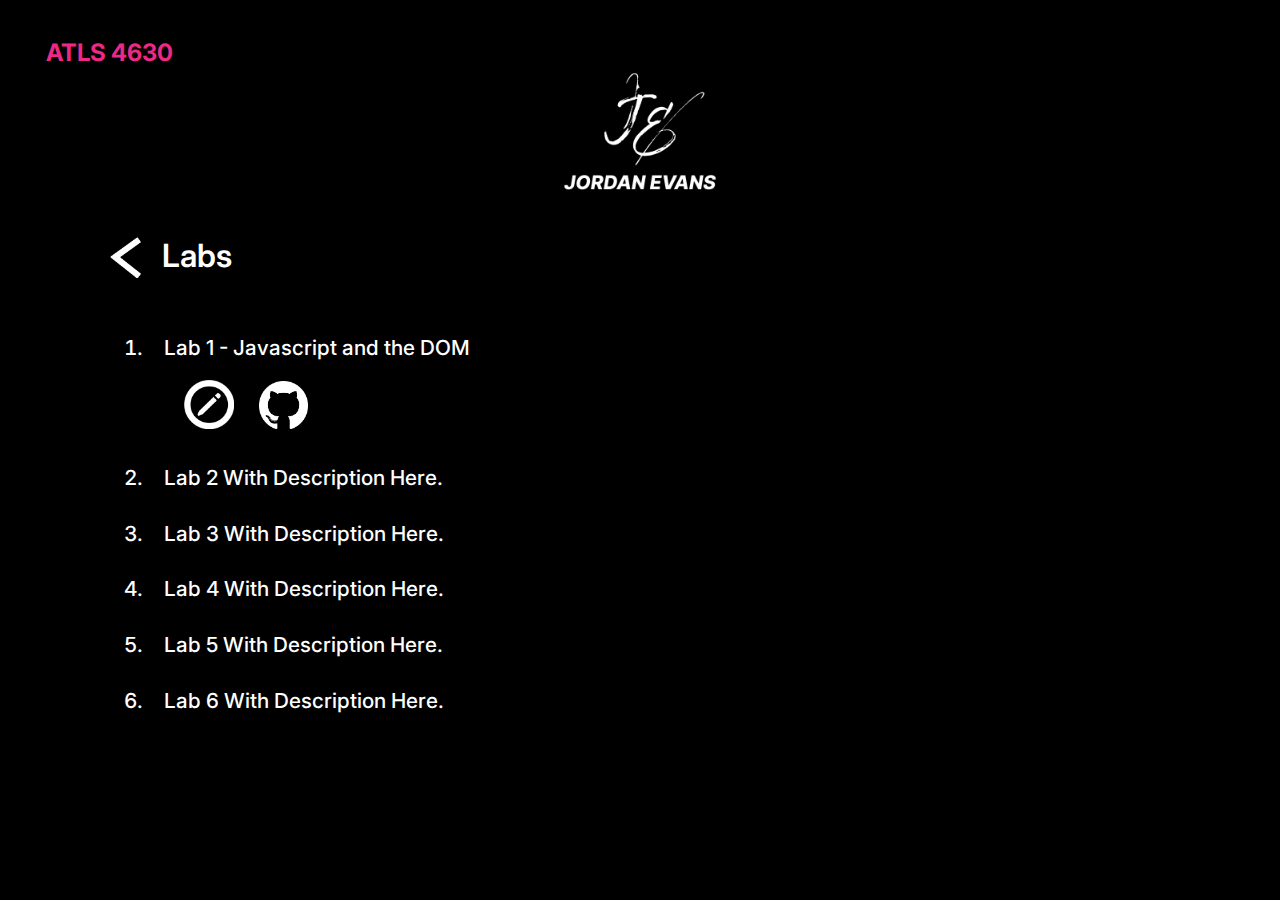
==== labs.html @ 7b27486d "completed milestone 2" ====
<!DOCTYPE html>
<html lang="en">
  <head>
    <link rel="preconnect" href="https://fonts.googleapis.com">
    <link rel="preconnect" href="https://fonts.gstatic.com" crossorigin>
    <link href="https://fonts.googleapis.com/css2?family=Inter:wght@500;600;700&display=swap" rel="stylesheet">
    <title>My Labs Page</title>
    <meta charset="UTF-8" />
    <link rel="stylesheet" href="index.css" />
  </head>
  <body>
    

    <div class="className">ATLS 4630</div>
    <img src="img/whiteLogo.png" alt="Jordan Evans Personal Logo in White" class="personalLogo">
 

    <div class="headers">
        <a href="index.html"><img src="img/back.png" alt="back button" class="backB"></a>
        <div class="specPage">Labs</div>
    </div>

    <div class="listOfAssn">
    <ol>
        <li>
            <a href="https://jordanaevanz.github.io/FWD-Assignment-1/"> Lab 1 - Javascript and the DOM </a> 
            <br>
            <a href="https://www.jordan-evans.com/front/assignment-1"><img src="img/blog.png" alt="pen button for blog" class="icon"></a>
            <a href="https://github.com/jordanaevanz/FWD-Assignment-1"><img src="img/github.png" alt="link to github page" class="icon"></a>
        </li>
        <li>Lab 2 With Description Here.</li>
        <li>Lab 3 With Description Here.</li>
        <li>Lab 4 With Description Here.</li>
        <li>Lab 5 With Description Here.</li>
        <li>Lab 6 With Description Here.</li>
    </ol>
    </div>
  </body>
</html>
---- index.css ----
body{
    background-color:black;
}
.className{
    color: #ED2987;
    font-family: "inter";
    font-weight: 700;
    margin: 3% 0 0 3%;
    font-size: 1.5rem;
}
.personalLogo{
    display: block;
    margin-left: auto;
    margin-right: auto;
    width: 13%;
}
.options{
    display: flex;
    margin: 8% 25% 0 25%;
    justify-content: center;
}

.headers{
    display: flex;
    margin: 3% 0 0 8%;
}

.lab{
    padding: 23%;
    color:white;
    font-family: "inter";
    font-size: 2rem;
    font-weight: 600;

}
.proj{
    padding: 23%;
    color:white;
    font-family: "inter";
    font-weight: 600;
    font-size: 2rem;
}

.lab:hover{
    background-size: contain;
    background-position: center;
    background-repeat: no-repeat;
    background-image: url("img/hoverLab.png");
}

.lab:hover a {
color: #00000000;
}

.proj:hover{
    background-size: contain;
    background-position: center;
    background-repeat: no-repeat;
    background-image: url("img/hoverProj.png");
}

.proj:hover a {
    color: #00000000;
    }

.listOfAssn{
    color:white;
    font-family: "inter";
    font-weight: 500;
    margin: 3% 8% 0 8%;
}

li{
    padding:1.5%;
    /* between the items */
    font-size: 1.3em;
}

.proj:hover a {
    color: #00000000;
    }


.specPage{
    font-family: "inter";
    font-weight: 600;
    font-size: 2rem;
    color:white;
}

.backB{
    width: 60%;
}

.icon{
    width: 5%;
    /* background-color: white; */
    margin: 2% 0 0 2%;
}

.blog{
    font-family: "inter";
    font-weight: 600;
    font-size: 1.3rem;
    color:white;
    padding: 8%;
}
a {
    text-decoration: none;
    color: white;
}

li:hover, li:hover a{
    color: #ED2987;
    text-decoration: underline;
}

@media only screen and (max-width: 800px) {
    .options {
      flex-direction: column;
      align-items: center;
      margin: 15% 25% 15% 25%;
    }
    li{
        font-size: 1em;
        padding:2%;
    }
    .lab{
        padding: 20%;
    }
    .proj{
        padding: 20%;
    }
    .personalLogo{
        display: block;
        margin-left: auto;
        margin-right: auto;
        width: 23%;
    }
  }
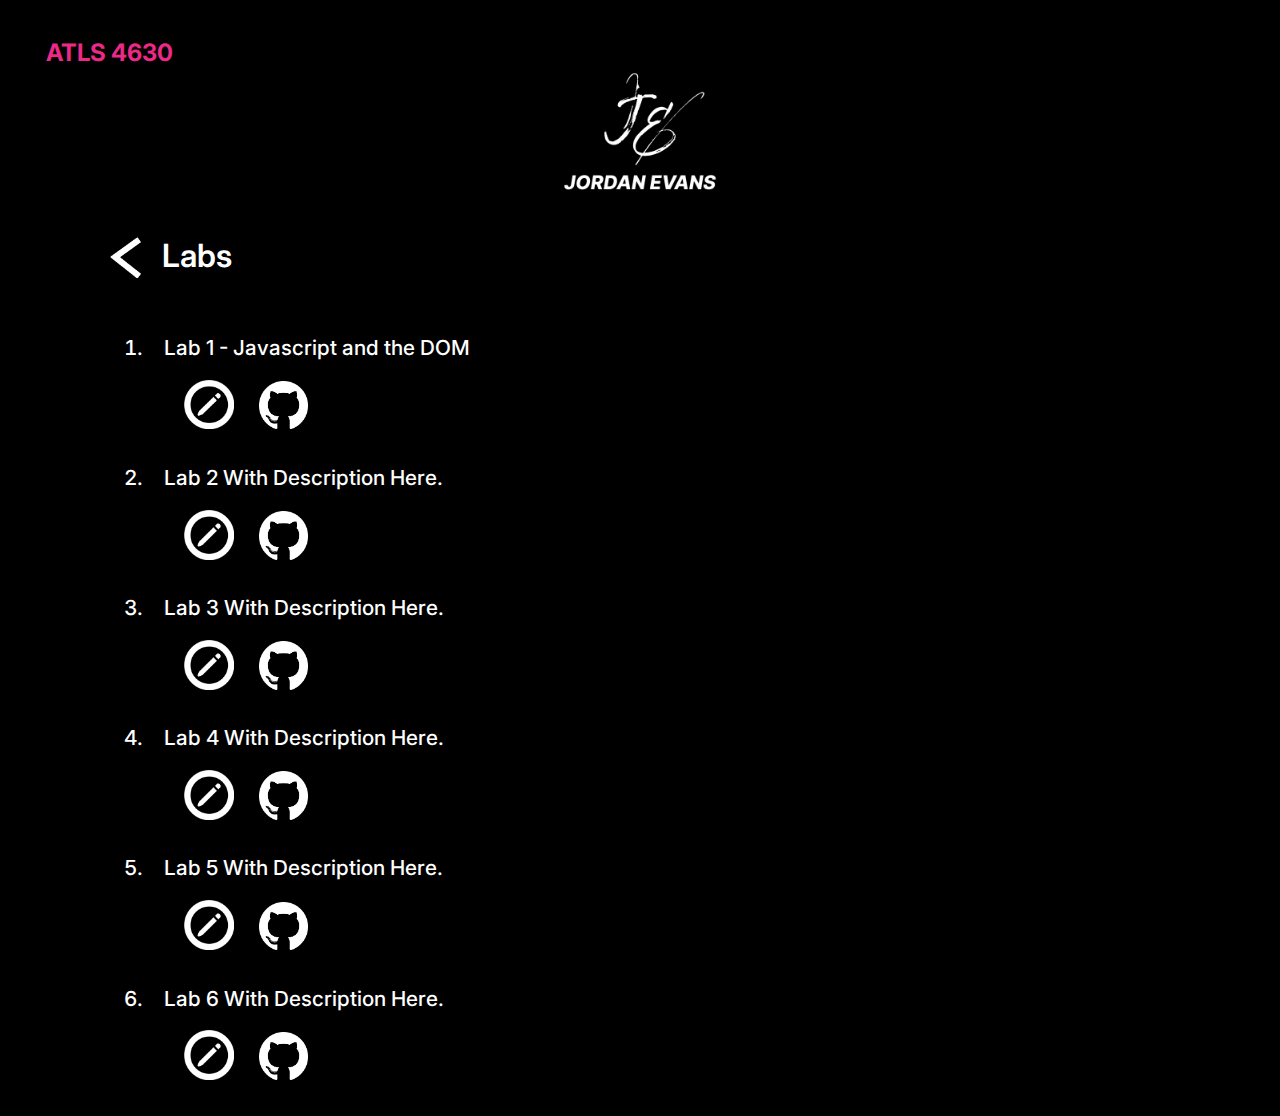
==== commit 8c216f25: "Final updates for Milestone 2" ====
--- a/labs.html
+++ b/labs.html
@@ -25,14 +25,34 @@
         <li>
             <a href="https://jordanaevanz.github.io/FWD-Assignment-1/"> Lab 1 - Javascript and the DOM </a> 
             <br>
-            <a href="https://www.jordan-evans.com/front/assignment-1"><img src="img/blog.png" alt="pen button for blog" class="icon"></a>
+            <a href="https://www.jordan-evans.com/front"><img src="img/blog.png" alt="pen button for blog" class="icon"></a>
             <a href="https://github.com/jordanaevanz/FWD-Assignment-1"><img src="img/github.png" alt="link to github page" class="icon"></a>
         </li>
-        <li>Lab 2 With Description Here.</li>
-        <li>Lab 3 With Description Here.</li>
-        <li>Lab 4 With Description Here.</li>
-        <li>Lab 5 With Description Here.</li>
-        <li>Lab 6 With Description Here.</li>
+        <li>Lab 2 With Description Here.
+          <br>
+          <a href="https://www.jordan-evans.com/front"><img src="img/blog.png" alt="pen button for blog" class="icon"></a>
+          <img src="img/github.png" alt="link to github page" class="icon"></a>
+        </li>
+        <li>Lab 3 With Description Here.
+          <br>
+          <a href="https://www.jordan-evans.com/front"><img src="img/blog.png" alt="pen button for blog" class="icon"></a>
+          <img src="img/github.png" alt="link to github page" class="icon"></a>
+        </li>
+        <li>Lab 4 With Description Here.
+          <br>
+          <a href="https://www.jordan-evans.com/front"><img src="img/blog.png" alt="pen button for blog" class="icon"></a>
+          <img src="img/github.png" alt="link to github page" class="icon"></a>
+        </li>
+        <li>Lab 5 With Description Here.
+          <br>
+          <a href="https://www.jordan-evans.com/front"><img src="img/blog.png" alt="pen button for blog" class="icon"></a>
+          <img src="img/github.png" alt="link to github page" class="icon"></a>
+        </li>
+        <li>Lab 6 With Description Here.
+          <br>
+          <a href="https://www.jordan-evans.com/front"><img src="img/blog.png" alt="pen button for blog" class="icon"></a>
+          <img src="img/github.png" alt="link to github page" class="icon"></a>
+        </li>
     </ol>
     </div>
   </body>
--- a/index.css
+++ b/index.css
@@ -74,6 +74,7 @@
     padding:1.5%;
     /* between the items */
     font-size: 1.3em;
+    /* background-color: #8C1950; */
 }
 
 .proj:hover a {
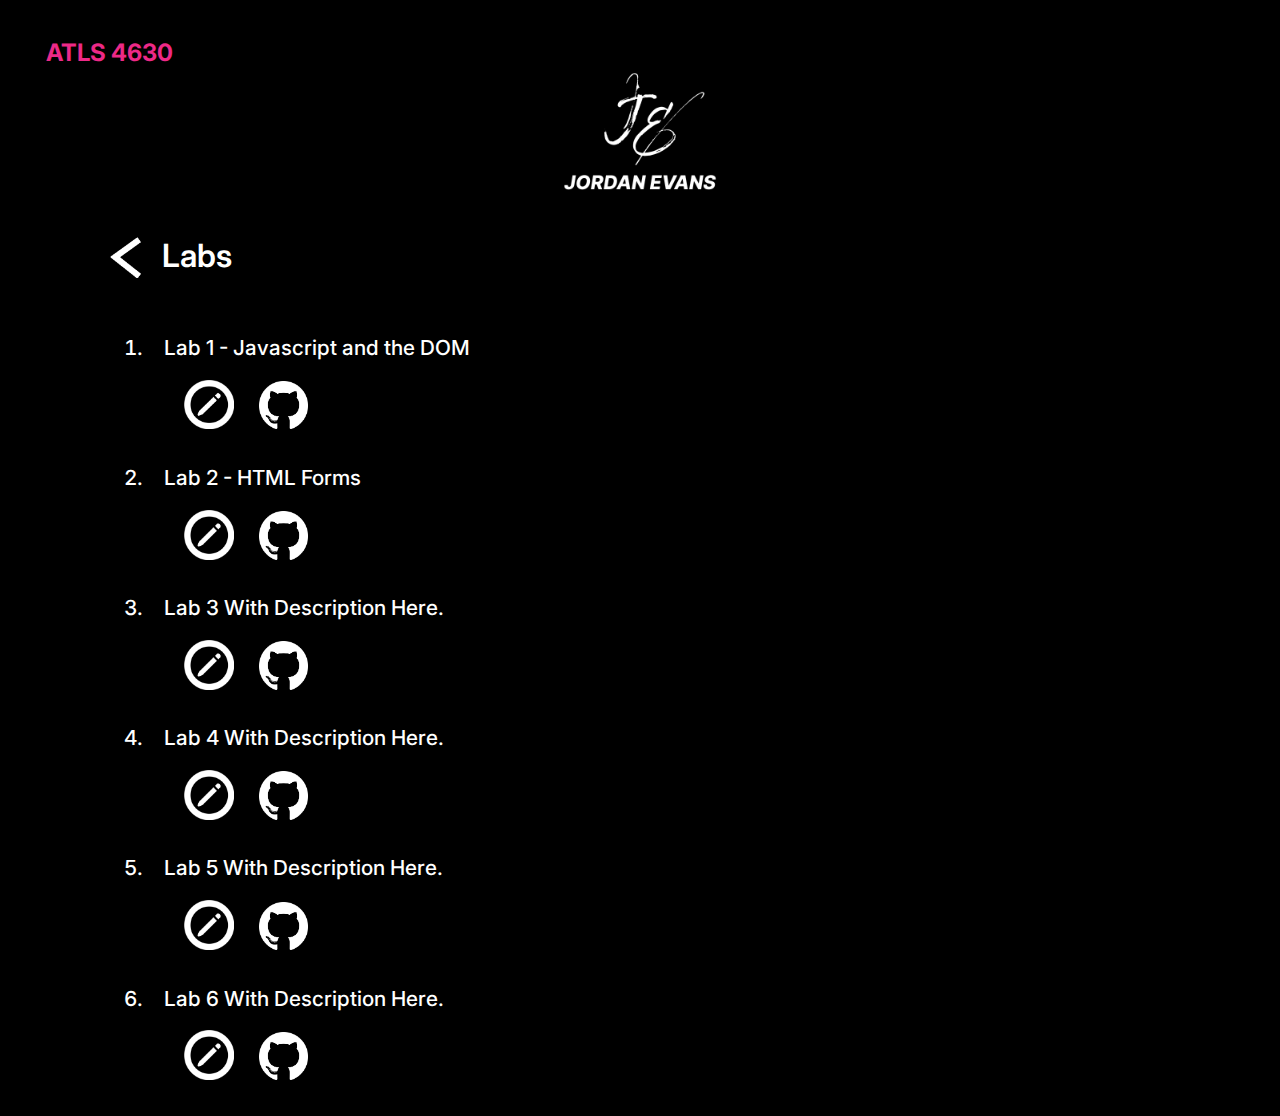
==== commit e24f2535: "update with assignment 2" ====
--- a/labs.html
+++ b/labs.html
@@ -28,10 +28,11 @@
             <a href="https://www.jordan-evans.com/front"><img src="img/blog.png" alt="pen button for blog" class="icon"></a>
             <a href="https://github.com/jordanaevanz/FWD-Assignment-1"><img src="img/github.png" alt="link to github page" class="icon"></a>
         </li>
-        <li>Lab 2 With Description Here.
+        <li>
+           <a href="https://jordanaevanz.github.io/FWD-Assignment-2/"> Lab 2 - HTML Forms </a>
           <br>
           <a href="https://www.jordan-evans.com/front"><img src="img/blog.png" alt="pen button for blog" class="icon"></a>
-          <img src="img/github.png" alt="link to github page" class="icon"></a>
+          <a href="https://github.com/jordanaevanz/FWD-Assignment-2"><img src="img/github.png" alt="link to github page" class="icon"></a>
         </li>
         <li>Lab 3 With Description Here.
           <br>
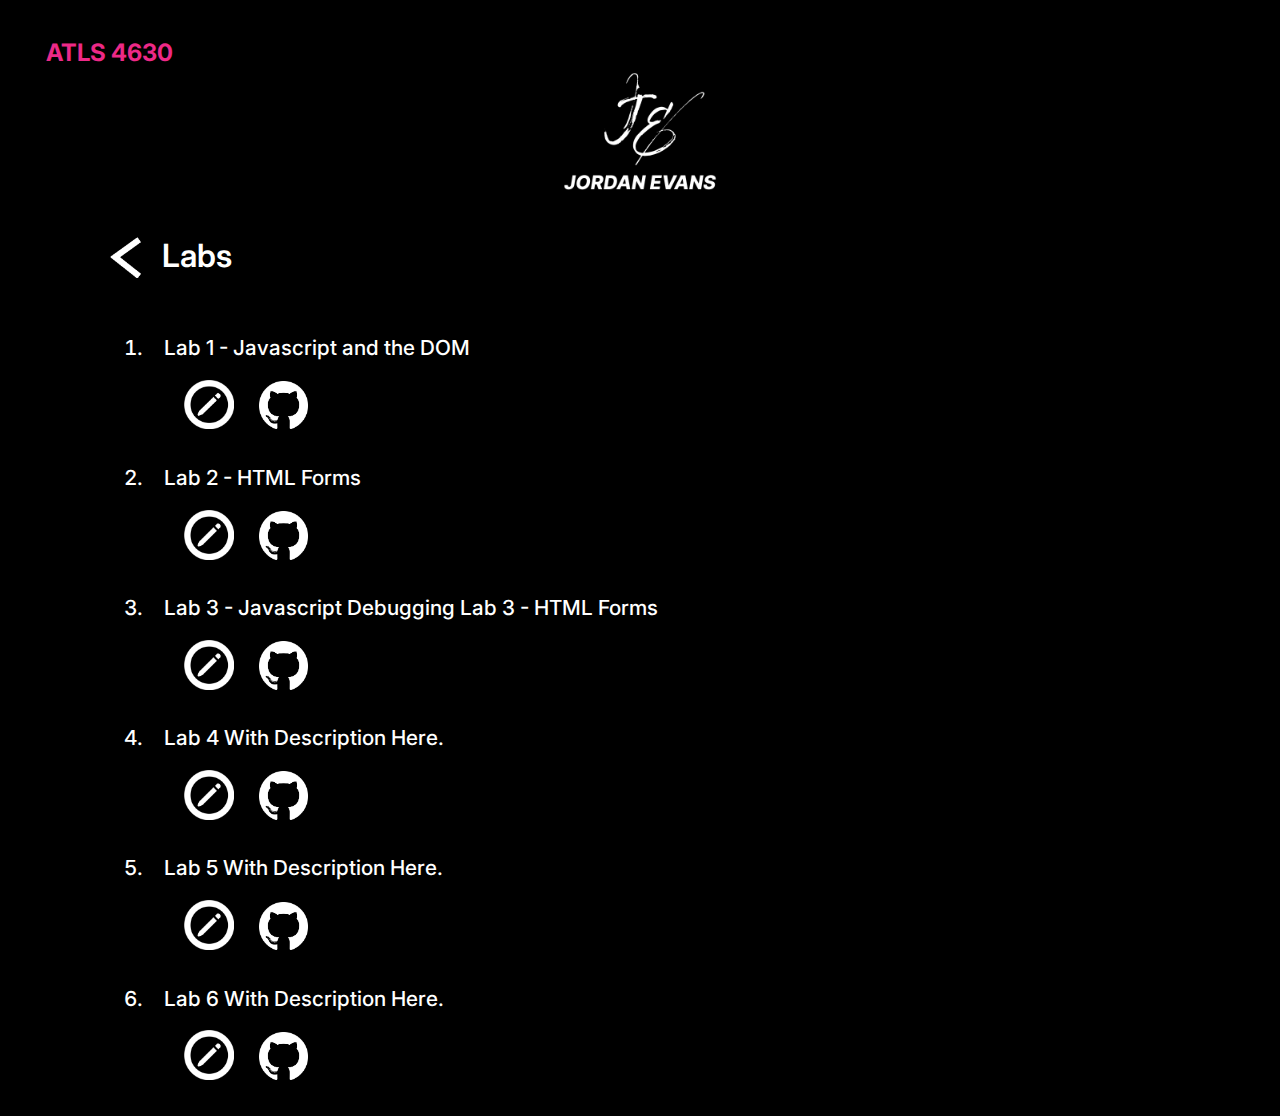
==== commit e4c962a4: "Added assignment 3" ====
--- a/labs.html
+++ b/labs.html
@@ -34,10 +34,11 @@
           <a href="https://www.jordan-evans.com/front"><img src="img/blog.png" alt="pen button for blog" class="icon"></a>
           <a href="https://github.com/jordanaevanz/FWD-Assignment-2"><img src="img/github.png" alt="link to github page" class="icon"></a>
         </li>
-        <li>Lab 3 With Description Here.
+        <li>Lab 3 - Javascript Debugging
+          <a href="https://jordanaevanz.github.io/FWD-Assignment-3/"> Lab 3 - HTML Forms </a>
           <br>
           <a href="https://www.jordan-evans.com/front"><img src="img/blog.png" alt="pen button for blog" class="icon"></a>
-          <img src="img/github.png" alt="link to github page" class="icon"></a>
+          <a href="https://github.com/jordanaevanz/FWD-Assignment-3"><img src="img/github.png" alt="link to github page" class="icon"></a>
         </li>
         <li>Lab 4 With Description Here.
           <br>
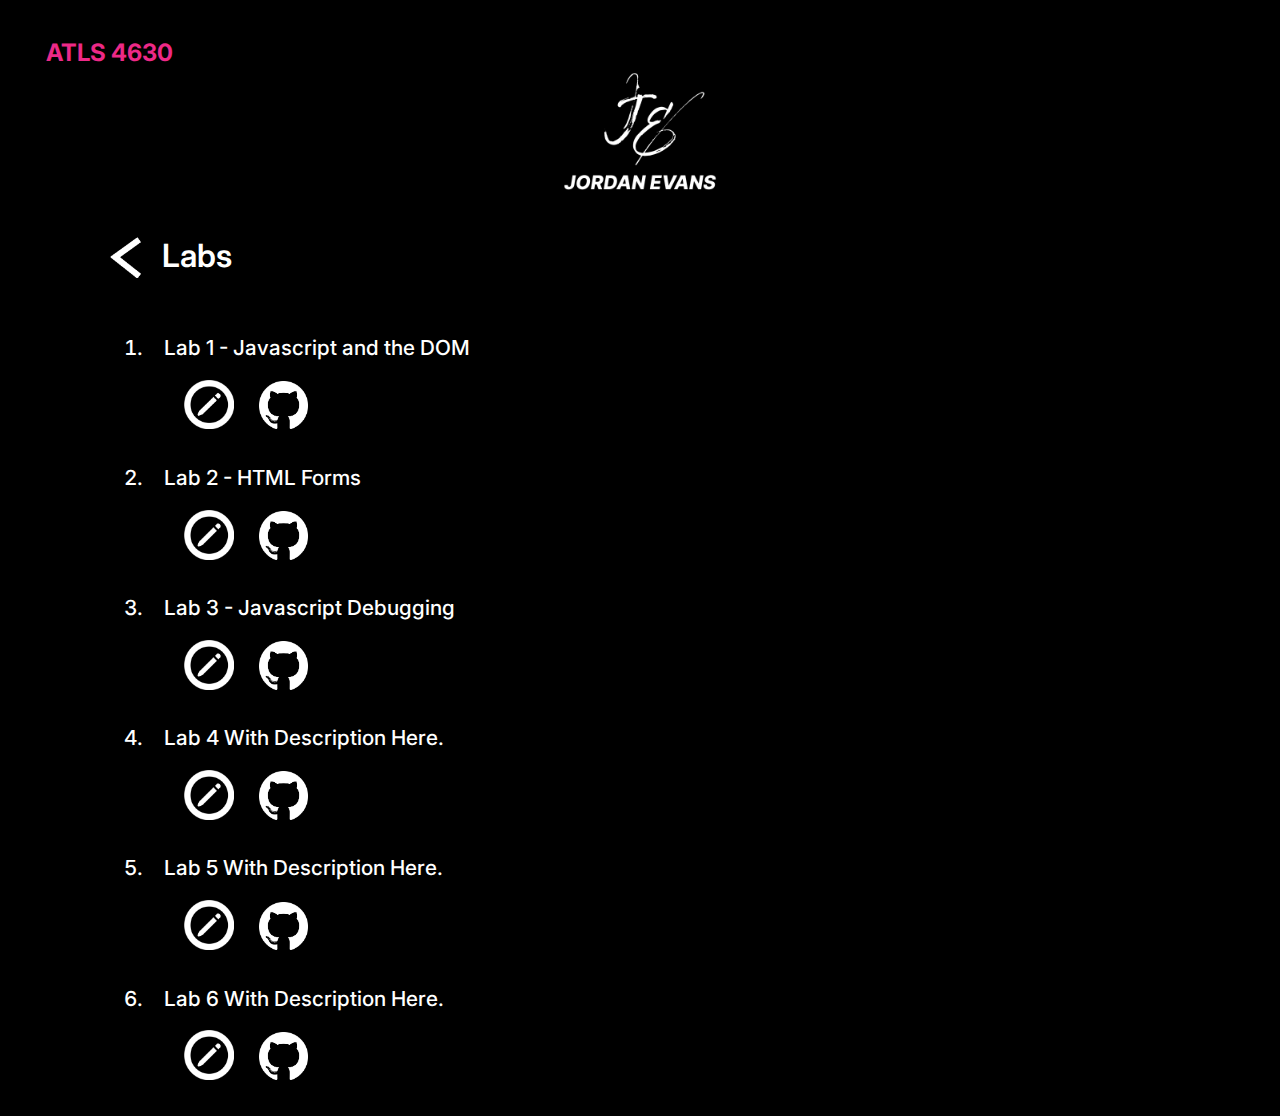
==== commit e2611900: "update" ====
--- a/labs.html
+++ b/labs.html
@@ -34,8 +34,8 @@
           <a href="https://www.jordan-evans.com/front"><img src="img/blog.png" alt="pen button for blog" class="icon"></a>
           <a href="https://github.com/jordanaevanz/FWD-Assignment-2"><img src="img/github.png" alt="link to github page" class="icon"></a>
         </li>
-        <li>Lab 3 - Javascript Debugging
-          <a href="https://jordanaevanz.github.io/FWD-Assignment-3/"> Lab 3 - HTML Forms </a>
+        <li>
+          <a href="https://jordanaevanz.github.io/FWD-Assignment-3/"> Lab 3 - Javascript Debugging</a>
           <br>
           <a href="https://www.jordan-evans.com/front"><img src="img/blog.png" alt="pen button for blog" class="icon"></a>
           <a href="https://github.com/jordanaevanz/FWD-Assignment-3"><img src="img/github.png" alt="link to github page" class="icon"></a>
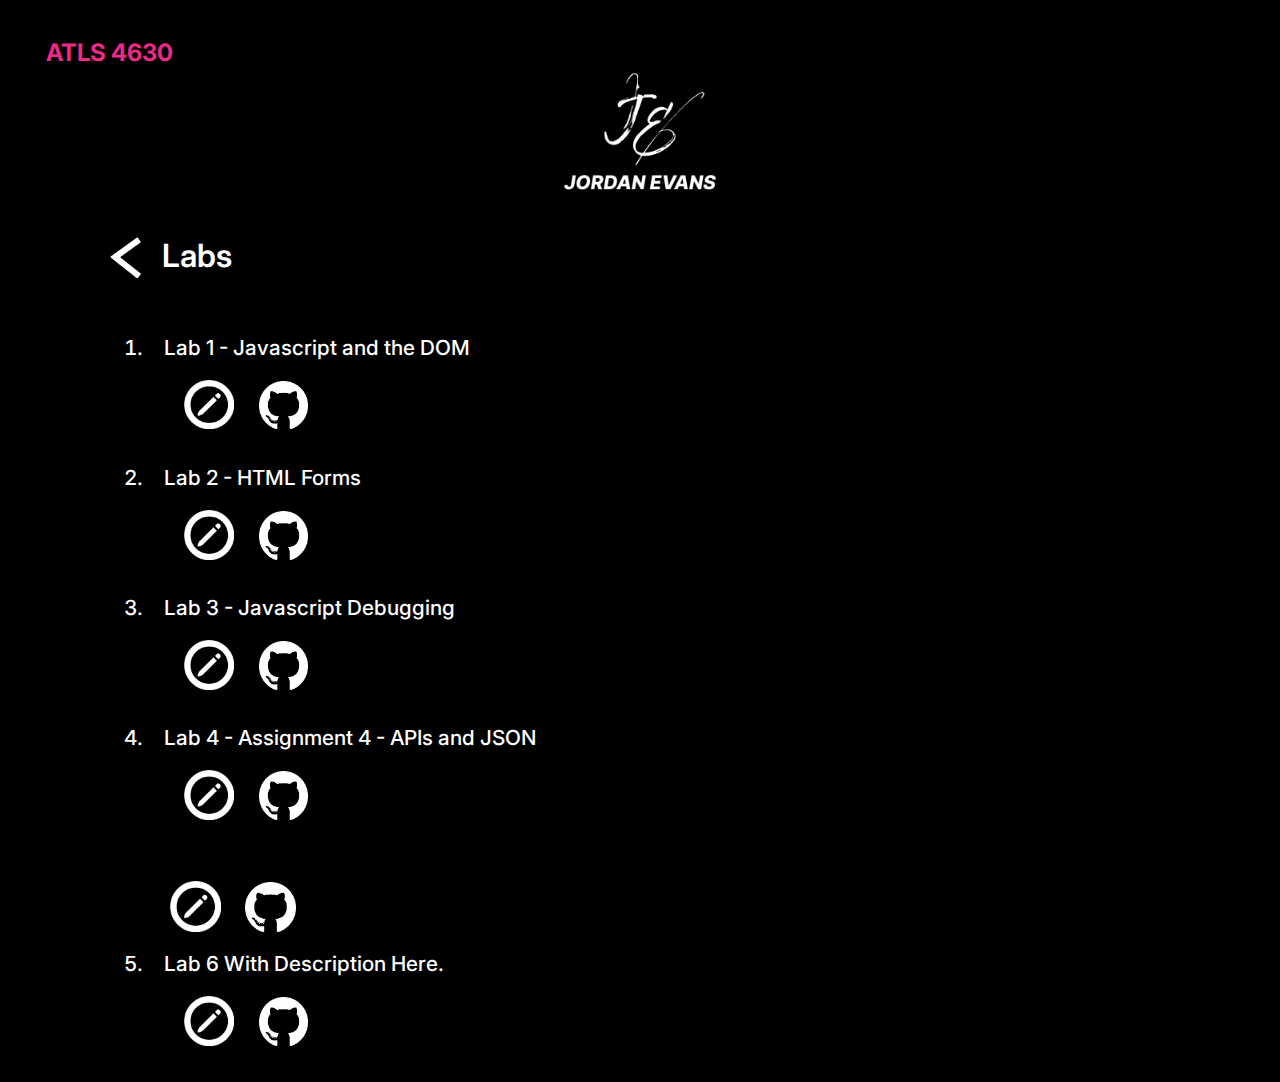
==== commit cd133b1b: "updated with project 1" ====
--- a/labs.html
+++ b/labs.html
@@ -40,12 +40,12 @@
           <a href="https://www.jordan-evans.com/front"><img src="img/blog.png" alt="pen button for blog" class="icon"></a>
           <a href="https://github.com/jordanaevanz/FWD-Assignment-3"><img src="img/github.png" alt="link to github page" class="icon"></a>
         </li>
-        <li>Lab 4 With Description Here.
+        <li>
+          <a href="https://jordanaevanz.github.io/FWD-Assignment-4/"> Lab 4 - Assignment 4 - APIs and JSON</a>
           <br>
           <a href="https://www.jordan-evans.com/front"><img src="img/blog.png" alt="pen button for blog" class="icon"></a>
-          <img src="img/github.png" alt="link to github page" class="icon"></a>
+          <a href="https://github.com/jordanaevanz/FWD-Assignment-4"><img src="img/github.png" alt="link to github page" class="icon"></a>
         </li>
-        <li>Lab 5 With Description Here.
           <br>
           <a href="https://www.jordan-evans.com/front"><img src="img/blog.png" alt="pen button for blog" class="icon"></a>
           <img src="img/github.png" alt="link to github page" class="icon"></a>
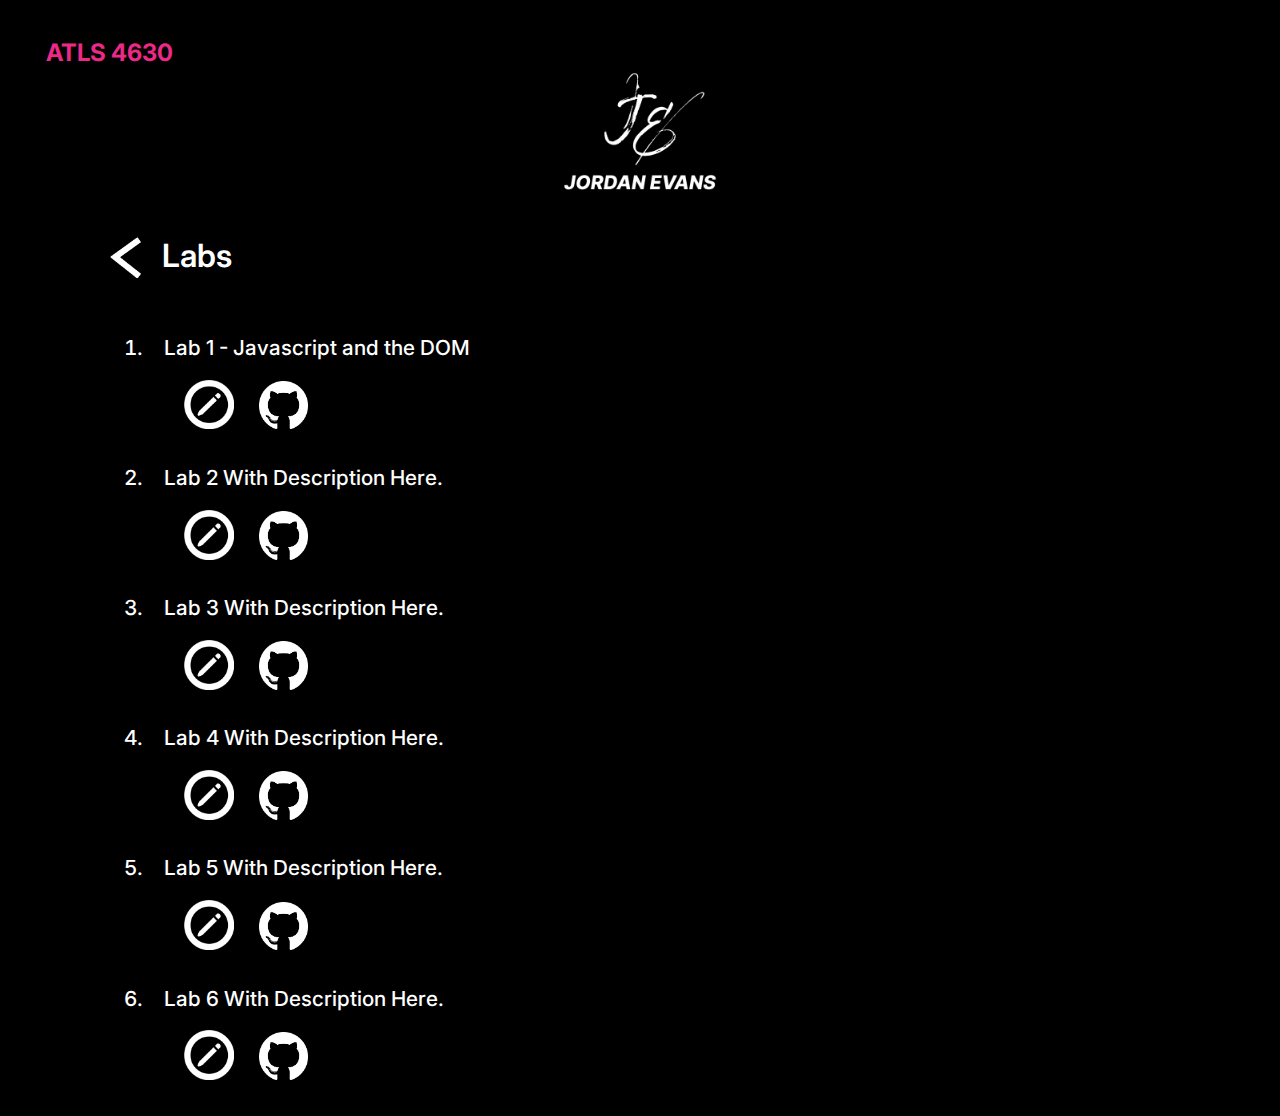
==== commit d795165b: "updates" ====
--- a/labs.html
+++ b/labs.html
@@ -28,24 +28,22 @@
             <a href="https://www.jordan-evans.com/front"><img src="img/blog.png" alt="pen button for blog" class="icon"></a>
             <a href="https://github.com/jordanaevanz/FWD-Assignment-1"><img src="img/github.png" alt="link to github page" class="icon"></a>
         </li>
-        <li>
-           <a href="https://jordanaevanz.github.io/FWD-Assignment-2/"> Lab 2 - HTML Forms </a>
+        <li>Lab 2 With Description Here.
           <br>
           <a href="https://www.jordan-evans.com/front"><img src="img/blog.png" alt="pen button for blog" class="icon"></a>
-          <a href="https://github.com/jordanaevanz/FWD-Assignment-2"><img src="img/github.png" alt="link to github page" class="icon"></a>
+          <img src="img/github.png" alt="link to github page" class="icon"></a>
         </li>
-        <li>
-          <a href="https://jordanaevanz.github.io/FWD-Assignment-3/"> Lab 3 - Javascript Debugging</a>
+        <li>Lab 3 With Description Here.
           <br>
           <a href="https://www.jordan-evans.com/front"><img src="img/blog.png" alt="pen button for blog" class="icon"></a>
-          <a href="https://github.com/jordanaevanz/FWD-Assignment-3"><img src="img/github.png" alt="link to github page" class="icon"></a>
+          <img src="img/github.png" alt="link to github page" class="icon"></a>
         </li>
-        <li>
-          <a href="https://jordanaevanz.github.io/FWD-Assignment-4/"> Lab 4 - Assignment 4 - APIs and JSON</a>
+        <li>Lab 4 With Description Here.
           <br>
           <a href="https://www.jordan-evans.com/front"><img src="img/blog.png" alt="pen button for blog" class="icon"></a>
-          <a href="https://github.com/jordanaevanz/FWD-Assignment-4"><img src="img/github.png" alt="link to github page" class="icon"></a>
+          <img src="img/github.png" alt="link to github page" class="icon"></a>
         </li>
+        <li>Lab 5 With Description Here.
           <br>
           <a href="https://www.jordan-evans.com/front"><img src="img/blog.png" alt="pen button for blog" class="icon"></a>
           <img src="img/github.png" alt="link to github page" class="icon"></a>
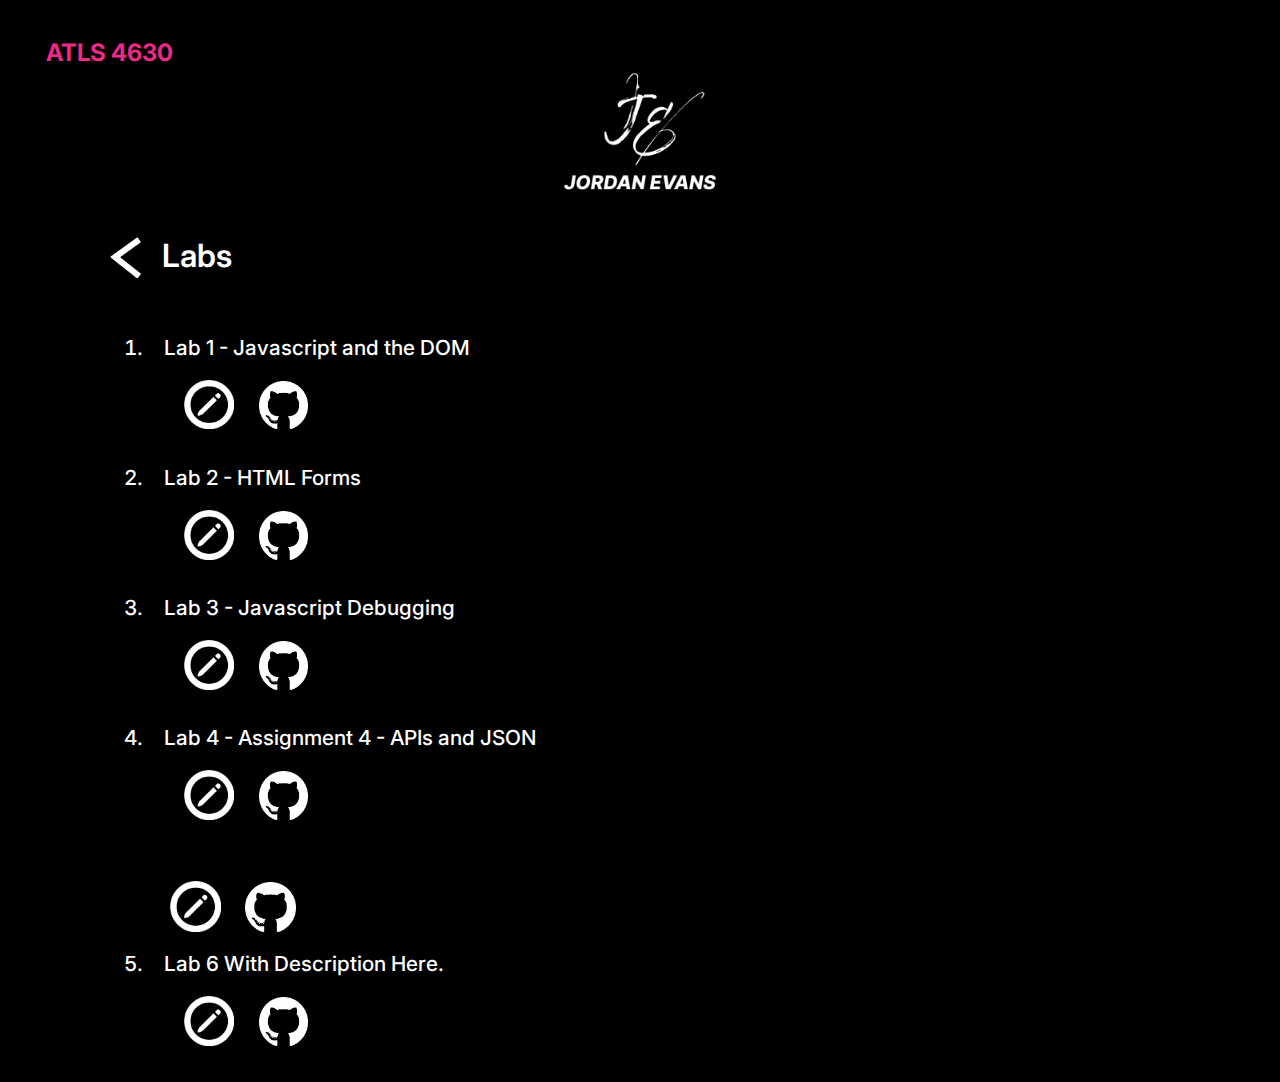
==== commit abecb1b0: "update" ====
--- a/labs.html
+++ b/labs.html
@@ -28,22 +28,24 @@
             <a href="https://www.jordan-evans.com/front"><img src="img/blog.png" alt="pen button for blog" class="icon"></a>
             <a href="https://github.com/jordanaevanz/FWD-Assignment-1"><img src="img/github.png" alt="link to github page" class="icon"></a>
         </li>
-        <li>Lab 2 With Description Here.
+        <li>
+           <a href="https://jordanaevanz.github.io/FWD-Assignment-2/"> Lab 2 - HTML Forms </a>
           <br>
           <a href="https://www.jordan-evans.com/front"><img src="img/blog.png" alt="pen button for blog" class="icon"></a>
-          <img src="img/github.png" alt="link to github page" class="icon"></a>
+          <a href="https://github.com/jordanaevanz/FWD-Assignment-2"><img src="img/github.png" alt="link to github page" class="icon"></a>
         </li>
-        <li>Lab 3 With Description Here.
+        <li>
+          <a href="https://jordanaevanz.github.io/FWD-Assignment-3/"> Lab 3 - Javascript Debugging</a>
           <br>
           <a href="https://www.jordan-evans.com/front"><img src="img/blog.png" alt="pen button for blog" class="icon"></a>
-          <img src="img/github.png" alt="link to github page" class="icon"></a>
+          <a href="https://github.com/jordanaevanz/FWD-Assignment-3"><img src="img/github.png" alt="link to github page" class="icon"></a>
         </li>
-        <li>Lab 4 With Description Here.
+        <li>
+          <a href="https://jordanaevanz.github.io/FWD-Assignment-4/"> Lab 4 - Assignment 4 - APIs and JSON</a>
           <br>
           <a href="https://www.jordan-evans.com/front"><img src="img/blog.png" alt="pen button for blog" class="icon"></a>
-          <img src="img/github.png" alt="link to github page" class="icon"></a>
+          <a href="https://github.com/jordanaevanz/FWD-Assignment-4"><img src="img/github.png" alt="link to github page" class="icon"></a>
         </li>
-        <li>Lab 5 With Description Here.
           <br>
           <a href="https://www.jordan-evans.com/front"><img src="img/blog.png" alt="pen button for blog" class="icon"></a>
           <img src="img/github.png" alt="link to github page" class="icon"></a>
